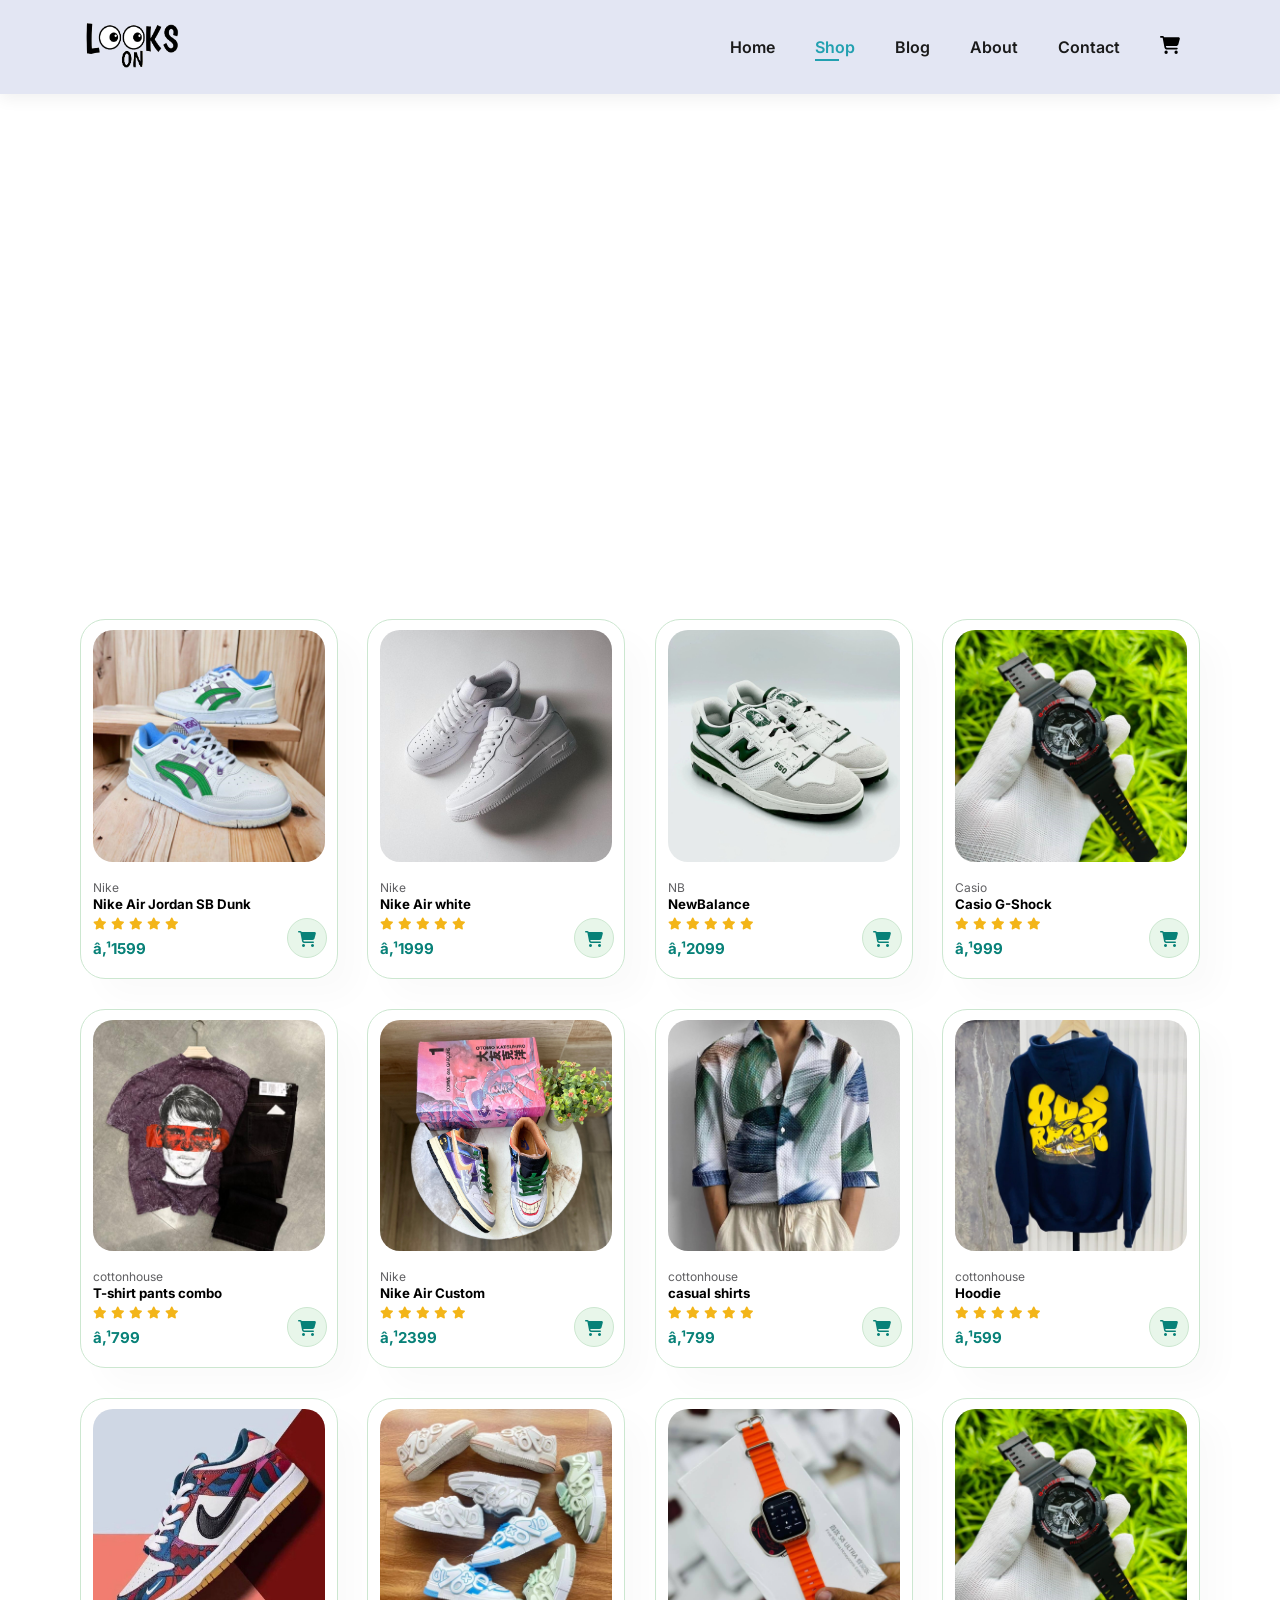
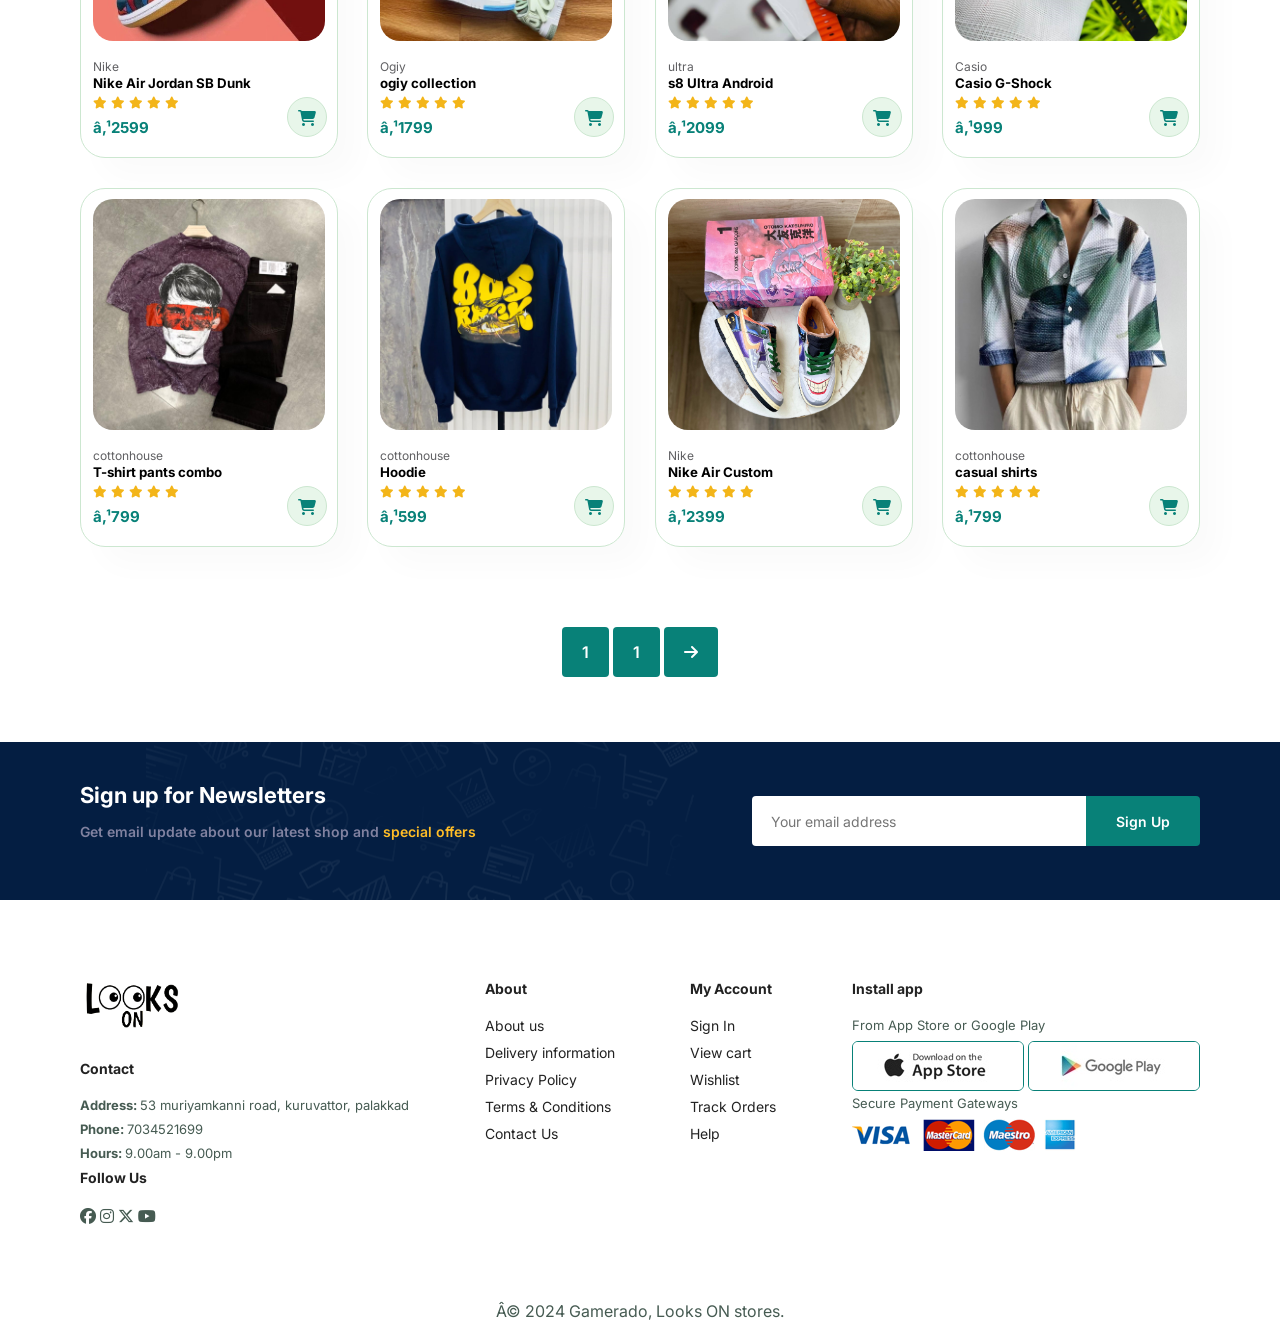
==== shop.html @ 648df303 "lookson" ====
<!DOCTYPE html>
<html lang="en">

<head>
    <meta charset="UTF-*">
    <meta http-equiv="X-UA-Compatible" content="IE=edge">
    <meta name="viewport" content="width=device-width, initial-scale=1.0">
    <title>Looks ON stores</title>
    <link rel="stylesheet" href="https://use.fontawesome.com/releases/v5.15.4/css/all.css" />
    <link rel="stylesheet" href="https://cdnjs.cloudflare.com/ajax/libs/font-awesome/6.6.0/css/all.min.css" integrity="sha512-Kc323vGBEqzTmouAECnVceyQqyqdsSiqLQISBL29aUW4U/M7pSPA/gEUZQqv1cwx4OnYxTxve5UMg5GT6L4JJg==" crossorigin="anonymous" referrerpolicy="no-referrer" />
    <link rel="stylesheet" href="style.css">
</head>

<body>

    <section id="header">
        <a href="#"><img src="images/logo.png" class="logo" alt="" width="100" height="50"></a>

        <div>
            <ul id="navbar">
                <li> <a href="index.html">Home</a></li>
                <li> <a class="active" href="shop.html">Shop</a></li>
                <li> <a href="blog.html">Blog</a></li>
                <li> <a href="about.html">About</a></li>
                <li> <a href="contact.html">Contact</a></li>
                <li id="lg-bag"> <a href="cart.html"><img src="images/cart-shopping-solid.svg" alt="" width="20" height="20"></i></a></li>
                <a href="#" id="close"><i class="fa-solid fa-xmark"></i></a>
            </ul>
        </div>
        <div id="mobile">
            <a href="cart.html"><i class="fa-solid fa-cart-shopping"></i></a>
            <i id="bar" class="fas fa-outdent">
            </i>
        </div>
    </section>


    <section id="page-header">
        <h2>#GOwithTRENDS</h2>
        <p>Save more with coupons</p>
    </section>

    <section id="product1" class="section-p1">
        <div class="pro-container">
            <div class="pro">
                <img src="images/products/shoe22.jpg" alt="dfghfd">
                <div class="des">
                    <span>Nike</span>
                    <h5>Nike Air Jordan SB Dunk</h5>
                    <div class="star">
                        <i class="fas fa-star"></i>
                        <i class="fas fa-star"></i>
                        <i class="fas fa-star"></i>
                        <i class="fas fa-star"></i>
                        <i class="fas fa-star"></i>
                    </div>
                    <h4>₹1599</h4>
                </div>
                <a href="#"><i class="fa-solid fa-cart-shopping cart"></i></a>
            </div>
            <div class="pro">
                <img src="images/products/IMG-20240327-WA0048.jpg" alt="dfghfd">
                <div class="des">
                    <span>Nike</span>
                    <h5>Nike Air white</h5>
                    <div class="star">
                        <i class="fas fa-star"></i>
                        <i class="fas fa-star"></i>
                        <i class="fas fa-star"></i>
                        <i class="fas fa-star"></i>
                        <i class="fas fa-star"></i>
                    </div>
                    <h4>₹1999</h4>
                </div>
                <a href="#"><i class="fa-solid fa-cart-shopping cart"></i></a>
            </div>
            <div class="pro">
                <img src="images/products/IMG-20240402-WA0118.jpg" alt="dfghfd">
                <div class="des">
                    <span>NB</span>
                    <h5>NewBalance</h5>
                    <div class="star">
                        <i class="fas fa-star"></i>
                        <i class="fas fa-star"></i>
                        <i class="fas fa-star"></i>
                        <i class="fas fa-star"></i>
                        <i class="fas fa-star"></i>
                    </div>
                    <h4>₹2099</h4>
                </div>
                <a href="#"><i class="fa-solid fa-cart-shopping cart"></i></a>
            </div>
            <div class="pro">
                <img src="images/products/watch11.jpg" alt="dfghfd">
                <div class="des">
                    <span>Casio</span>
                    <h5>Casio G-Shock</h5>
                    <div class="star">
                        <i class="fas fa-star"></i>
                        <i class="fas fa-star"></i>
                        <i class="fas fa-star"></i>
                        <i class="fas fa-star"></i>
                        <i class="fas fa-star"></i>
                    </div>
                    <h4>₹999</h4>
                </div>
                <a href="#"><i class="fa-solid fa-cart-shopping cart"></i></a>
            </div>
            <div class="pro">
                <img src="images/products/IMG-20240801-WA0149.jpg" alt="dfghfd">
                <div class="des">
                    <span>cottonhouse</span>
                    <h5>T-shirt pants combo</h5>
                    <div class="star">
                        <i class="fas fa-star"></i>
                        <i class="fas fa-star"></i>
                        <i class="fas fa-star"></i>
                        <i class="fas fa-star"></i>
                        <i class="fas fa-star"></i>
                    </div>
                    <h4>₹799</h4>
                </div>
                <a href="#"><i class="fa-solid fa-cart-shopping cart"></i></a>
            </div>
            <div class="pro">
                <img src="images/products/IMG-20240721-WA0105.jpg" alt="dfghfd">
                <div class="des">
                    <span>Nike</span>
                    <h5>Nike Air Custom </h5>
                    <div class="star">
                        <i class="fas fa-star"></i>
                        <i class="fas fa-star"></i>
                        <i class="fas fa-star"></i>
                        <i class="fas fa-star"></i>
                        <i class="fas fa-star"></i>
                    </div>
                    <h4>₹2399</h4>
                </div>
                <a href="#"><i class="fa-solid fa-cart-shopping cart"></i></a>
            </div>
            <div class="pro">
                <img src="images/products/shirt2.jpg" alt="dfghfd">
                <div class="des">
                    <span>cottonhouse</span>
                    <h5>casual shirts</h5>
                    <div class="star">
                        <i class="fas fa-star"></i>
                        <i class="fas fa-star"></i>
                        <i class="fas fa-star"></i>
                        <i class="fas fa-star"></i>
                        <i class="fas fa-star"></i>
                    </div>
                    <h4>₹799</h4>
                </div>
                <a href="#"><i class="fa-solid fa-cart-shopping cart"></i></a>
            </div>
            <div class="pro">
                <img src="images/products/IMG-20240801-WA0134.jpg" alt="dfghfd">
                <div class="des">
                    <span>cottonhouse</span>
                    <h5>Hoodie</h5>
                    <div class="star">
                        <i class="fas fa-star"></i>
                        <i class="fas fa-star"></i>
                        <i class="fas fa-star"></i>
                        <i class="fas fa-star"></i>
                        <i class="fas fa-star"></i>
                    </div>
                    <h4>₹599</h4>
                </div>
                <a href="#"><i class="fa-solid fa-cart-shopping cart"></i></a>
            </div>
            <div class="pro">
                <img src="images/products/shoenike.jpg" alt="dfghfd">
                <div class="des">
                    <span>Nike</span>
                    <h5>Nike Air Jordan SB Dunk</h5>
                    <div class="star">
                        <i class="fas fa-star"></i>
                        <i class="fas fa-star"></i>
                        <i class="fas fa-star"></i>
                        <i class="fas fa-star"></i>
                        <i class="fas fa-star"></i>
                    </div>
                    <h4>₹2599</h4>
                </div>
                <a href="#"><i class="fa-solid fa-cart-shopping cart"></i></a>
            </div>
            <div class="pro">
                <img src="images/products/shoecollection.jpg" alt="dfghfd">
                <div class="des">
                    <span>Ogiy</span>
                    <h5>ogiy collection</h5>
                    <div class="star">
                        <i class="fas fa-star"></i>
                        <i class="fas fa-star"></i>
                        <i class="fas fa-star"></i>
                        <i class="fas fa-star"></i>
                        <i class="fas fa-star"></i>
                    </div>
                    <h4>₹1799</h4>
                </div>
                <a href="#"><i class="fa-solid fa-cart-shopping cart"></i></a>
            </div>
            <div class="pro">
                <img src="images/products/aplewatch.jpg" alt="dfghfd">
                <div class="des">
                    <span>ultra</span>
                    <h5>s8 Ultra Android</h5>
                    <div class="star">
                        <i class="fas fa-star"></i>
                        <i class="fas fa-star"></i>
                        <i class="fas fa-star"></i>
                        <i class="fas fa-star"></i>
                        <i class="fas fa-star"></i>
                    </div>
                    <h4>₹2099</h4>
                </div>
                <a href="#"><i class="fa-solid fa-cart-shopping cart"></i></a>
            </div>
            <div class="pro">
                <img src="images/products/watch11.jpg" alt="dfghfd">
                <div class="des">
                    <span>Casio</span>
                    <h5>Casio G-Shock</h5>
                    <div class="star">
                        <i class="fas fa-star"></i>
                        <i class="fas fa-star"></i>
                        <i class="fas fa-star"></i>
                        <i class="fas fa-star"></i>
                        <i class="fas fa-star"></i>
                    </div>
                    <h4>₹999</h4>
                </div>
                <a href="#"><i class="fa-solid fa-cart-shopping cart"></i></a>
            </div>
            <div class="pro">
                <img src="images/products/IMG-20240801-WA0149.jpg" alt="dfghfd">
                <div class="des">
                    <span>cottonhouse</span>
                    <h5>T-shirt pants combo</h5>
                    <div class="star">
                        <i class="fas fa-star"></i>
                        <i class="fas fa-star"></i>
                        <i class="fas fa-star"></i>
                        <i class="fas fa-star"></i>
                        <i class="fas fa-star"></i>
                    </div>
                    <h4>₹799</h4>
                </div>
                <a href="#"><i class="fa-solid fa-cart-shopping cart"></i></a>
            </div>
            <div class="pro">
                <img src="images/products/IMG-20240801-WA0134.jpg" alt="dfghfd">
                <div class="des">
                    <span>cottonhouse</span>
                    <h5>Hoodie</h5>
                    <div class="star">
                        <i class="fas fa-star"></i>
                        <i class="fas fa-star"></i>
                        <i class="fas fa-star"></i>
                        <i class="fas fa-star"></i>
                        <i class="fas fa-star"></i>
                    </div>
                    <h4>₹599</h4>
                </div>
                <a href="#"><i class="fa-solid fa-cart-shopping cart"></i></a>
            </div>
            <div class="pro">
                <img src="images/products/IMG-20240721-WA0105.jpg" alt="dfghfd">
                <div class="des">
                    <span>Nike</span>
                    <h5>Nike Air Custom </h5>
                    <div class="star">
                        <i class="fas fa-star"></i>
                        <i class="fas fa-star"></i>
                        <i class="fas fa-star"></i>
                        <i class="fas fa-star"></i>
                        <i class="fas fa-star"></i>
                    </div>
                    <h4>₹2399</h4>
                </div>
                <a href="#"><i class="fa-solid fa-cart-shopping cart"></i></a>
            </div>
            <div class="pro">
                <img src="images/products/shirt2.jpg" alt="dfghfd">
                <div class="des">
                    <span>cottonhouse</span>
                    <h5>casual shirts</h5>
                    <div class="star">
                        <i class="fas fa-star"></i>
                        <i class="fas fa-star"></i>
                        <i class="fas fa-star"></i>
                        <i class="fas fa-star"></i>
                        <i class="fas fa-star"></i>
                    </div>
                    <h4>₹799</h4>
                </div>
                <a href="#"><i class="fa-solid fa-cart-shopping cart"></i></a>
            </div>
           
        </div>
    </section>

    <section id="pagination" class="section-p1">
        <a href="#">1</a>
        <a href="#">1</a>
        <a href="#"><i class="fa-solid fa-arrow-right"></i></a>
    </section>

    <Section id="newsletter" class="section-p1 section-m1">
        <div class="newstext">
            <h4>Sign up for Newsletters</h4>
            <p>Get email update about our latest shop and <span>special offers</span></p>
        </div>
        <div class="form">
            <input type="text" placeholder="Your email address">
            <button class="normal">Sign Up</button>
        </div>
    </Section>

    <footer class="section-p1">
        <div class="col">
            <img class="logo" src="images/logo.png" alt="" width="100" height="50">
            <h4>Contact</h4>
            <p><strong>Address: </strong> 53 muriyamkanni road, kuruvattor, palakkad</p>
            <p><strong>Phone: </strong> 7034521699</p>
            <p><strong>Hours: </strong> 9.00am - 9.00pm</p>
            <div class="follow">
                <h4>Follow Us</h4>
                <div class="icon">
                    <i class="fa-brands fa-facebook"></i>
                    <i class="fa-brands fa-instagram"></i>
                    <i class="fa-brands fa-x-twitter"></i>
                    <i class="fa-brands fa-youtube"></i>
                </div>
            </div>
        </div>

        <div class="col">
            <h4>About</h4>
            <a href="#">About us</a>
            <a href="#">Delivery information</a>
            <a href="#">Privacy Policy</a>
            <a href="#">Terms & Conditions</a>
            <a href="#"> Contact Us</a>
        </div>
        <div class="col">
            <h4>My Account</h4>
            <a href="#">Sign In</a>
            <a href="#">View cart</a>
            <a href="#">Wishlist</a>
            <a href="#">Track Orders</a>
            <a href="#">Help</a>
        </div>
        <div class="col install">
            <h4>Install app</h4>
            <p>From App Store or Google Play</p>
            <div class="row">
                <img src="images/app.jpg" alt="">
                <img src="images/play.jpg" alt="">
            </div>
            <p>Secure Payment Gateways</p>
            <img src="images/pay.png" alt="">
        </div>
    </footer>
    <div class="copyright">
        <p>© 2024 Gamerado, Looks ON stores.</p>
    </div>
    
    <script src="script.js"></script>
</body>


</html>
---- style.css ----
@import url('https://fonts.googleapis.com/css2?family=Inter:wght@100..900&family=League+Spartan:wght@100..900&display=swap');
*{
    margin: 0;
    padding: 0;
    box-sizing: border-box;
    font-family: 'Inter', sans-serif;
}

h1{
    font-size: 50px;
    line-height: 64px;
    color: #222;

}

h2{
    font-size: 46px;
    line-height: 54px;
    color: #222;
}

h4{
    font-size: 20px;
    color: #222;
}

h6 {
    font-weight: 700;
    font-size: 12px;
}

p {
    font-size: 16px;
    color: #465b52;
    margin: 15px 0 20px 0;
}

.section-p1 {
    padding: 40px 80px;
}

.section-m1 {
    margin: 40px 0;
}

button.normal{
    font-size: 14px;
    font-weight: 600;
    padding: 15px 30px;
    color: #000;
    background-color: #fff;
    border-radius: 4px;
    cursor: pointer;
    border: none;
    outline: none;
    transition: 0.2s;
}

button.white{
    font-size: 13px;
    font-weight: 600;
    padding: 11px 18px;
    color: #ffffff;
    background-color: transparent;
    cursor: pointer;
    border: 1px solid #ffffff;
    outline: none;
    transition: 0.2s;
}

body {
    width: 100%;
}


#header {
    display: flex;
    align-items: center;
    justify-content:space-between ;
    padding: 20px 80px;
    background: #e3e6f3;
    box-shadow: 0 5px 15px rgba(0, 0, 0, 0.06);
    z-index: 999;
    position: sticky;
    top: 0;
    left: 0;
}

#navbar {
    display: flex;
    align-items: center;
    justify-content: center;
}

#navbar li {
    list-style: none;
    padding: 0 20px;
    position: relative;
}

#navbar li a {
    text-decoration: none;
    font-size: 16px;
    font-weight: 600;
    color: #1a1a1a;
    transition: 0.3s ease;
}

#navbar li a:hover,
#navbar li a.active{
    color: #22a0b0;
}

#navbar li a.active::after,
#navbar li a:hover::after {
    content: "";
    width: 30%;
    height: 2px;
    background: #22a0b0;
    position: absolute;
    bottom: -4px;
    left: 20px;
}

#mobile{
    display: none;
    align-items: center;
}

#close{
    display: none;
}

#hero{
    background-image: url(images/hero.png);
    height: 90vh;
    width: 100%;
    background-size: cover;
    background-position: top 25% right 0;
    padding: 0 80px ;
    display: flex;
    flex-direction: column;
    align-items: flex-start;
    justify-content: center;
}

#hero h4{
    padding-bottom: 15px;
}

#hero h1{
    color: #22a0b0;
}


#hero button{
    background-image: url(images/yelw-removebg-preview.png);
    background-color: transparent;
    color: #191cc5;
    border: 0;
    padding: 14px 80px 14px 65px ;
    background-repeat: no-repeat;
    cursor: pointer;
    font-weight: 700;
    font-size: 15px;
}

#feature{
    display: flex;
    align-items: center;
    justify-content: space-between;
    flex-wrap: wrap;
}

#feature .fe-box{
    width: 180px;
    text-align: center;
    padding: 25px 15px;
    box-shadow: 20px 20px 34px rgba(0, 0, 0, 0.03);
    border: 1px solid #cce7d0;
    border-radius: 4px;
    margin: 15px 0;
}

#feature .fe-box:hover{
    box-shadow: 10px 10px 54px rgba(70, 62, 221, 0.1);
}

#feature .fe-box img{
    width: 100%;
    margin-bottom: 10px;
}

#feature .fe-box h6{
    display: inline-block;
    padding: 9px 8px 6px 8px;
    line-height: 1;
    border-radius: 4px;
    color: #088178;
    background-color: #fddde4;
}

#feature .fe-box:nth-child(2) h6{
    background-color: #cdebbc;
}

#feature .fe-box:nth-child(4) h6{
    background-color: #cdebbc;
}

#feature .fe-box:nth-child(6) h6{
    background-color: #cdebbc;
}

#product1{
    text-align: center;
}

#product1 .pro-container{
    display: flex;
    justify-content: space-between;
    padding-top: 20px;
    flex-wrap: wrap;
}

#product1 .pro{
    width: 23%;
    min-width: 250px;
    padding: 10px 12px;
    border: 1px solid #cce7d0;
    border-radius: 25px;
    cursor: pointer;
    box-shadow: 20px 20px 30px rgba(0, 0, 0, 0.02);
    margin: 15px 0;
    transition: 0.2s ease;
    position: relative;
}

#product1 .pro:hover{
    box-shadow: 20px 20px 30px rgba(0, 0, 0, 0.06);
}

#product1 .pro img {
    width: 100%;
    border-radius: 20px;
}

#product1 .pro .des{
    text-align: start;
    padding: 10px 0;
}

#product1 .pro .des span{
    color: #606063;
    font-size: 12px;
}

#product1 .pro .des span h5{
    padding-top: 7px;
    color: #1a1a1a;
    font-size: 14px;
}

#product1 .pro .des i{
    font-size: 12px;
    color: rgb(243, 181, 25);
}

#product1 .pro .des h4{
    padding-top: 7px;
    font-size: 15px;
    font-weight: 700;
    color: #088178;
}

#product1 .pro .cart{
    width: 40px;
    height: 40px;
    line-height: 40px;
    border-radius: 50px;
    background-color: #e8f6ea;
    color: #088178;
    font-weight: 600;
    border: 1px solid #cce7d0;
    position: absolute;
    bottom: 20px;
    right: 10px;
}

#banner{
    display: flex;
    flex-direction: column;
    justify-content: center;
    align-items: center;
    text-align: center;
    background-image: url(images/banner2.png);
    width: 100%;
    height: 40vh;
    background-size: cover;
    background-position: center;
}
#banner h4{
    color: #fff;
    font-size: 16px;
}

#banner h2{
    color: #fff;
    font-size: 32px;
    padding: 10px 0;
}

#banner h2 span{
    color: #ea1616;
}

#banner button:hover{
    background: #088178;
    color: #fff;
}

#sm-banner{
    display: flex;
    justify-content: space-between;
    flex-wrap: wrap;
}

#sm-banner .banner-box{
    display: flex;
    flex-direction: column;
    justify-content: center;
    align-items: flex-start;
    background-image: url(images/banner4.png);
    min-width: 650px;
    height: 50vh;
    background-size: cover;
    background-position: center;
    padding: 30px;
}

#sm-banner .banner-box2{
    background-image: url(images/banner3.png);
}

#sm-banner h4{
    color: #fff;
    font-size: 20px;
    font-weight: 300;
}

#sm-banner h2{
    color: #e8f6ea;
    font-size: 28px;
    font-weight: 800;
}

#sm-banner span{
    color: #ffffff;
    font-size: 14px;
    font-weight: 500;
    padding-bottom: 15px;
}

#sm-banner .banner-box:hover button{
    background-color: #22a0b0;
    border: 1px solid #088178;
}

#banner3{
    display: flex;
    justify-content: space-between;
    flex-wrap: wrap;
    padding: 0 80px;
}

#banner3 .banner-box{
    display: flex;
    flex-direction: column;
    justify-content: center;
    align-items: center;
    background-image: url(images/banner5.png);
    min-width: 30%;
    height: 30vh;
    background-size: cover;
    background-position: center;
    padding: 20px;
    margin-bottom: 20px;
}

#banner3 .banner-box2{
    background-image: url(images/banner6.png);
}

#banner3 .banner-box3{
    background-image: url(images/banner8.png);
}

#banner3 h2{
    color: #fff;
    font-weight: 900;
    font-size: 22px;
}

#banner3 h3{
    color: #ec544e;
    font-weight: 800;
    font-size: 15px;
}

#newsletter .form{
    display: flex;
    width: 40%;
}

#newsletter{
    display: flex;
    justify-content: space-between;
    flex-wrap: wrap;
    align-items: center;
    background-image: url(images/b14.png);
    background-repeat: no-repeat;
    background-position: 20% 30%;
    background-color: #041e42;
}

#newsletter h4{
    font-size: 22px;
    font-weight: 700;
    color: #fff;

}

#newsletter p{
    font-size: 14px;
    font-weight: 600;
    color: #8182a0;
}

#newsletter p span{
    font-size: 14px;
    font-weight: 600;
    color: #ffbd27;
}

#newsletter input{
    height: 3.125rem;
    padding: 0 1.25em;
    font-size: 14px;
    width: 100%;
    border: 1px solid transparent;
    border-radius: 4px;
    outline: none;
    border-top-right-radius: 0;
    border-bottom-right-radius: 0;
}

#newsletter button{
    background-color: #088178;
    color: #fff;
    white-space: nowrap;
    border-top-left-radius: 0;
    border-bottom-left-radius: 0;
}

footer{
    display: flex;
    flex-wrap: wrap;
    justify-content: space-between;
}

footer .col{
    display: flex;
    flex-direction: column;
    align-items: flex-start;
    margin-bottom: 20px;
}
footer .logo{
    margin-bottom: 30px;
}

footer h4{
    font-size: 14px;
    padding-bottom: 20px;

}

footer p{
    font-size: 13px;
    margin: 0 0 8px 0;
    
}

footer a{
    font-size: 14px;
    text-decoration: none;
    color: #222;
    margin-bottom: 10px;   
}
footer .follow{
    color: #465b52;
    padding-right: 4px;
    cursor: pointer;
}
footer .install .row img{
    border: 1px solid #088178;
    border-radius: 6px;
}
footer.install img{
    margin: 10px 0 15px 0;
}

footer .follow i:hover,
footer a:hover{
    color: #088178;
}
.copyright{
    width: 100%;
    text-align: center;
}

#page-header{
    background-image: url(images/banner10.png);
    width: 100%;
    height: 50vh;
    background-size: cover;
    display: flex;
    justify-content: center;
    flex-direction: column;
    padding: 14px;
}
#page-header h2,
#page-header p{
    color: #fff;
    text-align: center;
}
#pagination{
    text-align: center;

}
#pagination a{
    text-decoration: none;
    background-color: #088178;
    padding: 15px 20px ;
    border-radius: 4px;
    color: #fff;
    font-weight: 600;
}
#pagination a i{
    font-size: 16px;
    font-weight: 600;
}







@media (max-width: 799px) {
    .section-p1{
        padding: 40px 40px ;
    }
    #navbar {
        display: flex;
        flex-direction: column;
        align-items: flex-start;
        justify-content: flex-start;
        position: fixed;
        top: 0;
        right: -300px;
        height: 100vh;
        width: 300px;
        background-color: #e3e6f3;
        box-shadow: o 40px 60px rgba(70, 62, 221, 0.1);
        padding: 80px 0 0 10px;
        transition: 0.3s;
    }
    #navbar.active{
        right: 0px;
    }
    #navbar li{
        margin-bottom: 25px;
    }
    #mobile{
        display: flex;
        align-items: center;
    }

    #mobile i{
        color: #1a1a1a;
        font-size: 24px;
        padding-left: 20px;

    }
    #close{
        display: initial;
        position: absolute;
        top: 30px;
        left: 30px;
        color: #222;
        font-size: 24px;
    }
    #lg-bag{
        display: none;
    }
    #hero {
        
        height: 70vh;
        padding: 0 80px;
        background-position: top 30% right 30%;
    }
    #feature {
        justify-content: center;
    }
    #feature .fe-box {
        margin: 15px 15px;
    }
    #product1 .pro-container {
        justify-content: center;
    }
    #product1 .pro {
        margin: 15px;
    }
    #banner {
        height: 20vh;
    }
    #sm-banner .banner-box {
        min-width: 100%;
        height: 30vh;
    }
    #banner3 {
        padding: 0 40px;
    }
    #banner3 .banner-box {
        width: 28%;
    }
}
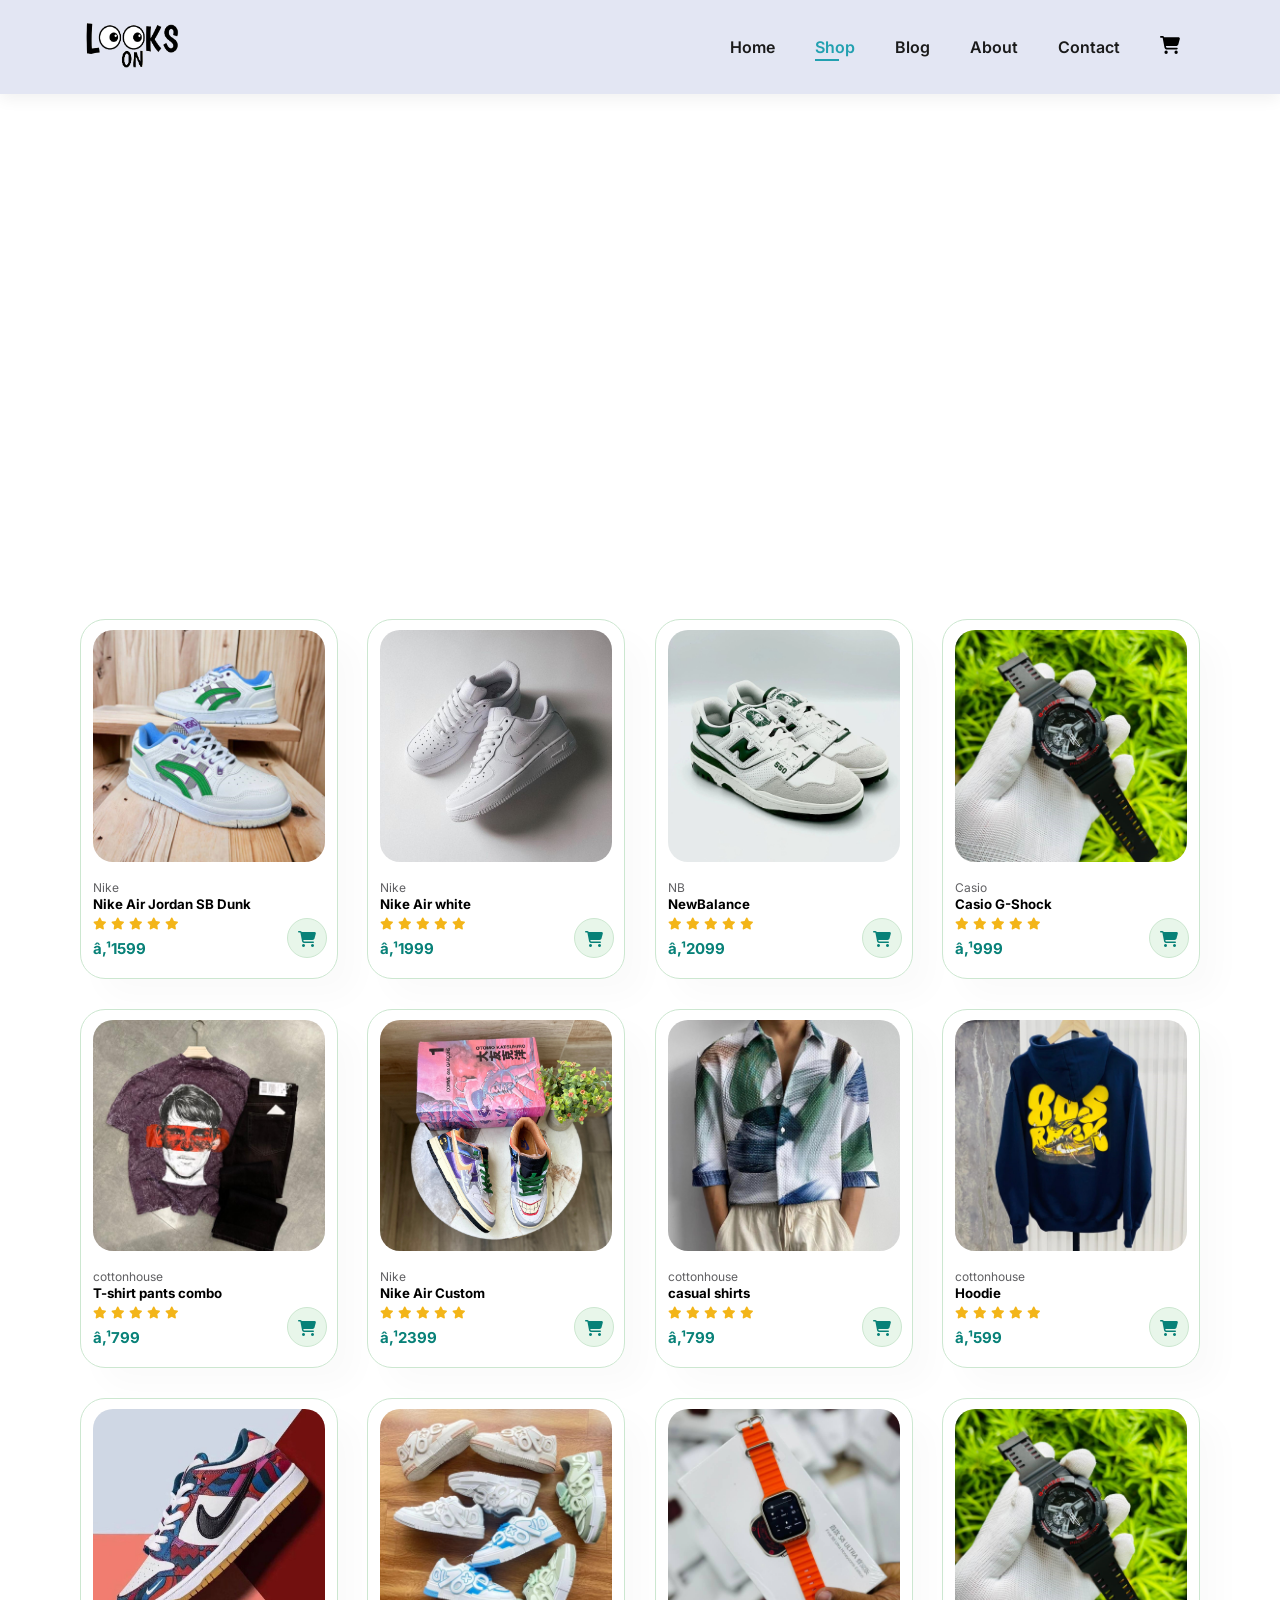
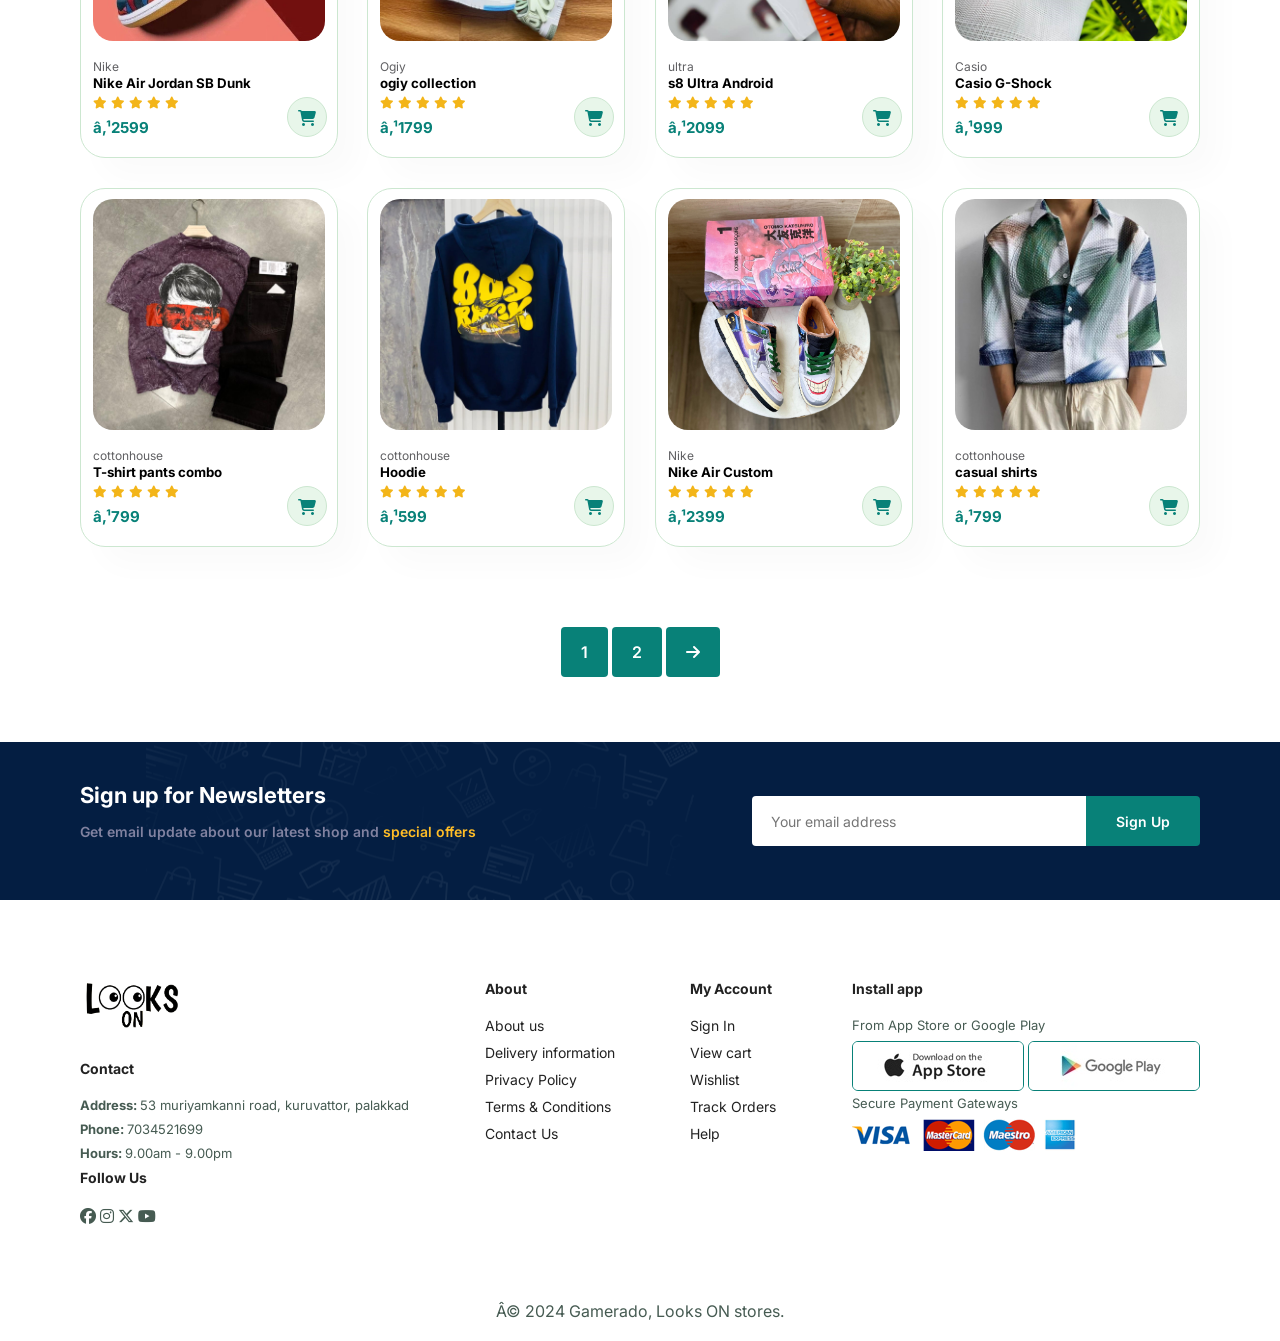
==== commit d71c121f: "done" ====
--- a/shop.html
+++ b/shop.html
@@ -304,7 +304,7 @@
 
     <section id="pagination" class="section-p1">
         <a href="#">1</a>
-        <a href="#">1</a>
+        <a href="#">2</a>
         <a href="#"><i class="fa-solid fa-arrow-right"></i></a>
     </section>
 
